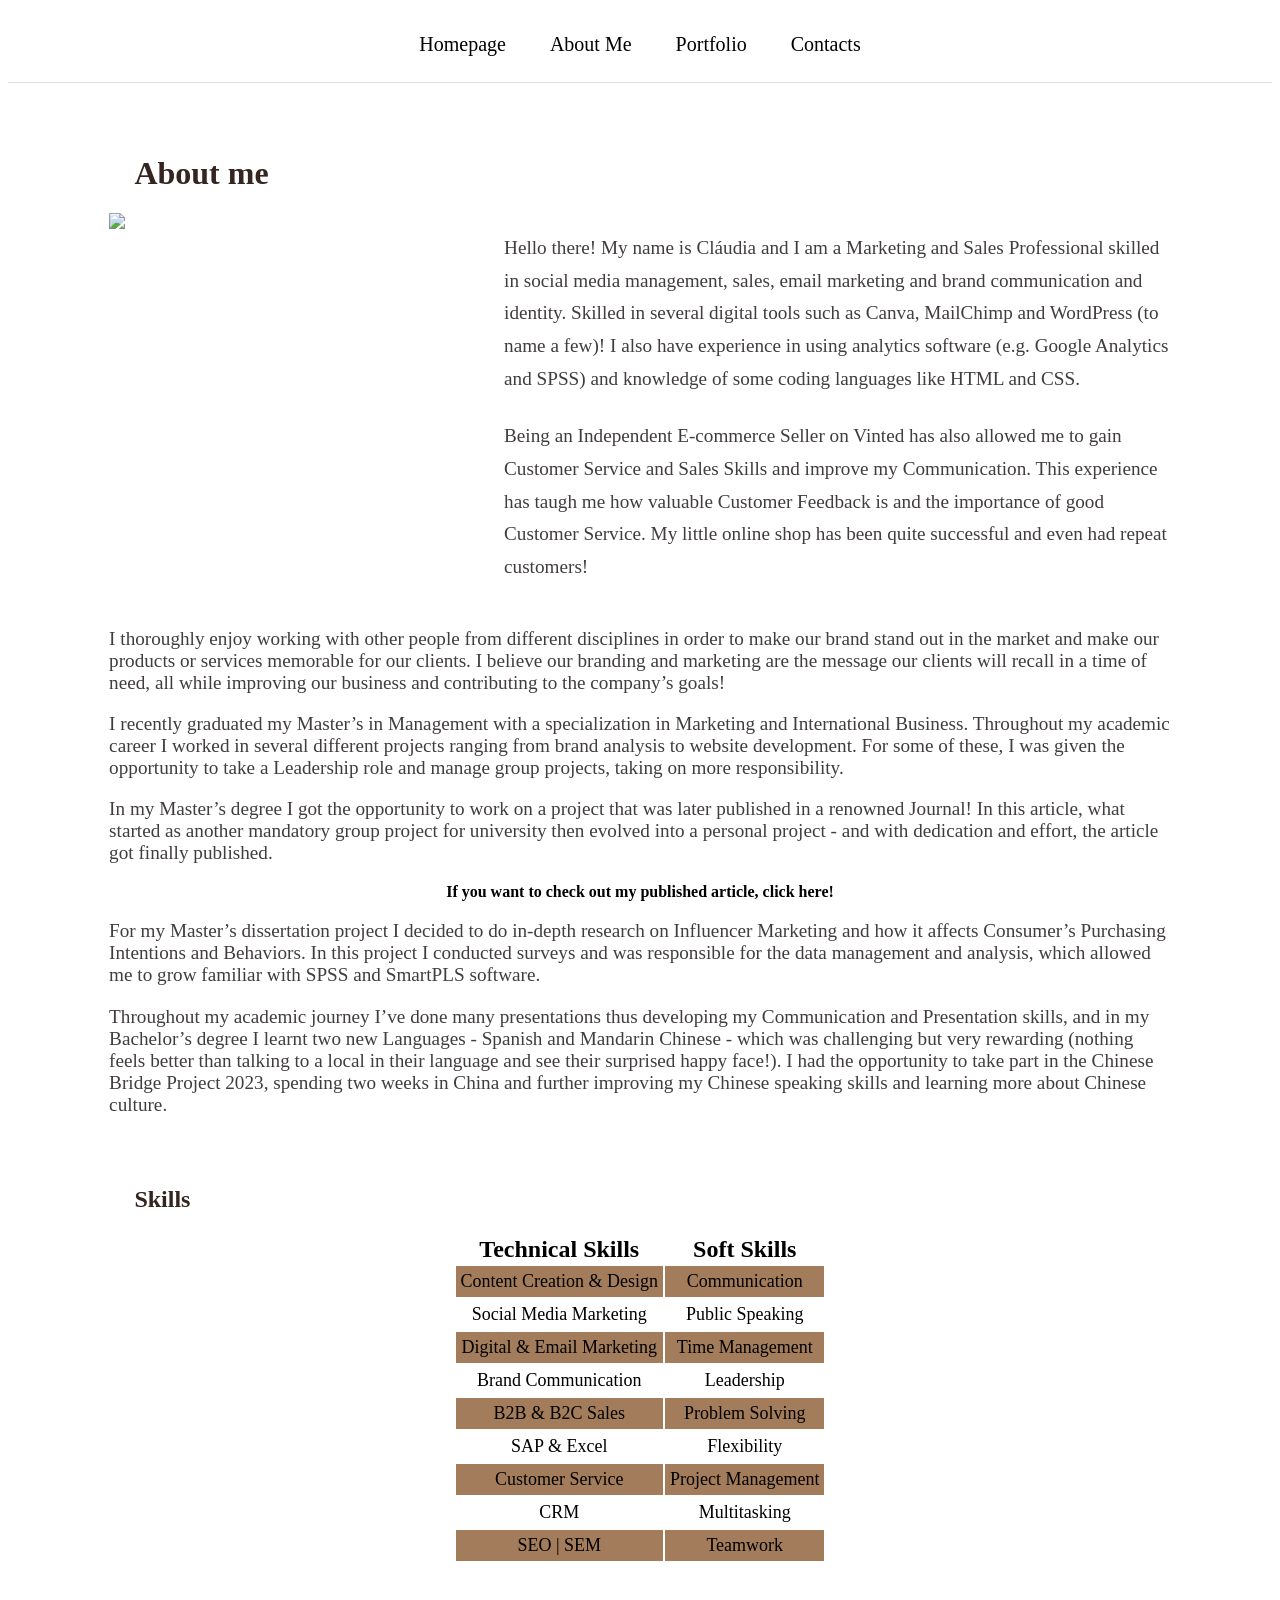
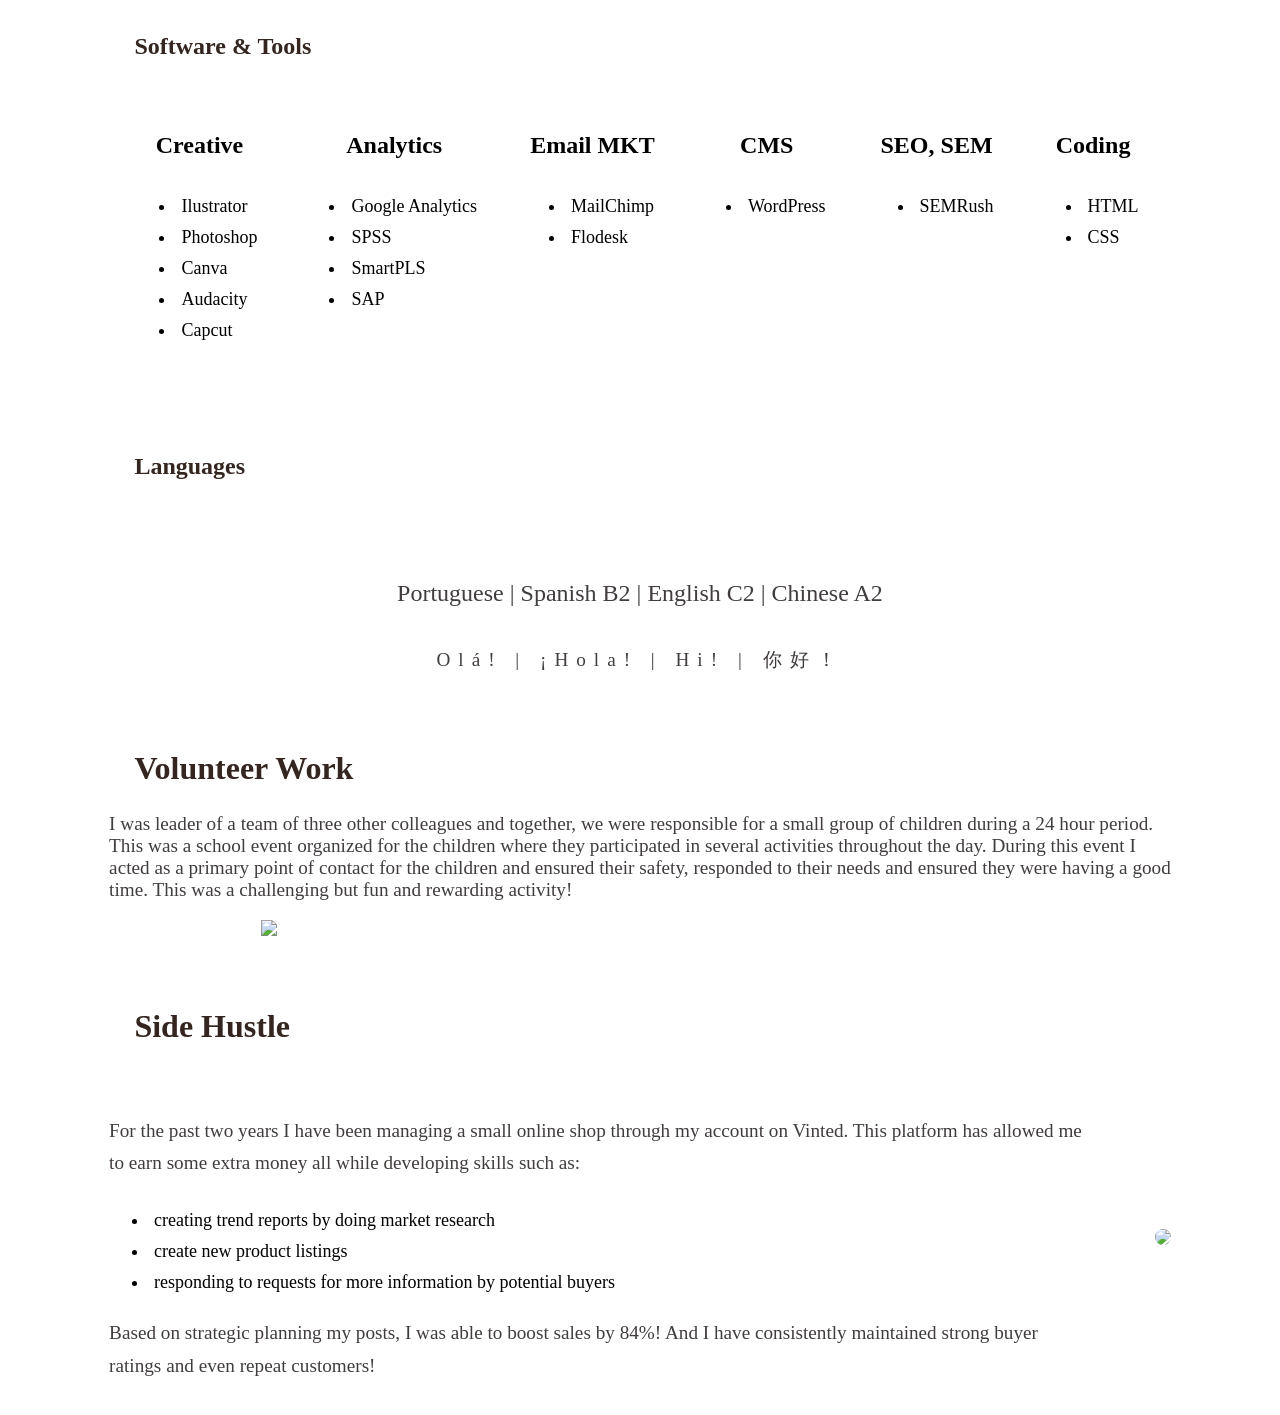
==== about.html @ a83097b9 "HTML" ====
<!DOCTYPE html> 
<html lang="en">

<head>

<meta charset="UTF-8">   
<title>Portfolio</title>
<link rel="stylesheet" href="about.css">
 
</head>

<body>

<header>


<nav>
   
    <a href="index.html">Homepage</a>
    <a href="about.html">About Me</a>
    <a href="portfolio.html">Portfolio</a>
    <a href="contacts.html">Contacts</a>
   
</nav>

</header>

<main> 

<h1> About me </h1>

<section class="about">

<img src="perfil.jpg" class="perfil">

      <div class="text">
    
    <p> Hello there! My name is Cláudia and I am a Marketing and Sales Professional
     skilled in social media management, sales, email marketing and brand
      communication and identity. Skilled in several digital tools such as Canva,
      MailChimp and WordPress (to name a few)! I also have experience in using
      analytics software (e.g. Google Analytics and SPSS) and knowledge of some
     coding languages like HTML and CSS. </p>

    <p>Being an Independent E-commerce Seller on Vinted has also allowed me to
     gain Customer Service and Sales Skills and improve my Communication. This
       experience has taugh me how valuable Customer Feedback is and the
     importance of good Customer Service. My little online shop has been quite
     successful and even had repeat customers! </p>
    </div>

</section>

<section>

    <p> I  thoroughly enjoy working with other people from different disciplines in order to make our brand stand
      out in the market and make our products or services memorable for our clients. I believe our branding
     and marketing are the message our clients will recall in a time of need, all while improving our business
     and contributing to the company’s goals! </p>

 <p>I recently graduated my Master’s in Management with a specialization in Marketing and International
      Business. Throughout my academic career I worked in several different projects ranging from brand
     analysis to website development. For some of these, I was given the opportunity to take a Leadership
     role and manage group projects, taking on more responsibility.</p>

 <p>In my Master’s degree I got the opportunity to work on a project that was later published in a renowned
      Journal!  In this article, what started as another mandatory group project for university then evolved
      into a personal project - and with dedication and effort, the article got finally published. </p>

</section>

<section class="research">

 <h3> If you want to check out my published article, click here! </h3>

 <p>For my Master’s dissertation project I decided to do in-depth research on Influencer Marketing and
     how it affects Consumer’s Purchasing Intentions and Behaviors. In this project I conducted surveys and
     was responsible for the data management and analysis, which allowed me to grow familiar with SPSS
     and SmartPLS software. </p>

 <p>Throughout my academic journey I’ve done many presentations thus developing my Communication
       and Presentation skills, and in my Bachelor’s degree I learnt two new Languages - Spanish and
     Mandarin Chinese - which was challenging but very rewarding (nothing feels better than talking to a
     local in their language and see their surprised happy face!). I had the opportunity to take part in the
     Chinese Bridge Project 2023, spending two weeks in China and further improving my Chinese speaking
     skills and learning more about Chinese culture. </p>

</section>

<h2> Skills </h2>

<section class="skills">

  <table>
    <tr>
        <th> Technical Skills </th>
        <th> Soft Skills </th>
   </tr>

   <tr><td>Content Creation & Design</td>
   <td>Communication </td></tr>

 <tr><td>Social Media Marketing</td>
 <td>Public Speaking </td></tr>

 <tr><td>Digital & Email Marketing </td>
 <td>Time Management </td></tr>

 <tr><td>Brand Communication </td>
 <td>Leadership </td></tr>

 <tr><td>B2B & B2C Sales </td>
 <td>Problem Solving </td></tr>

 <tr><td>SAP & Excel </td>
 <td>Flexibility </td></tr>

 <tr><td>Customer Service </td>
 <td>Project Management </td></tr>

 <tr><td>CRM </td>
 <td>Multitasking </td></tr>

 <tr><td>SEO | SEM </td>
 <td>Teamwork </td></tr>

 </table>
</section>

<h2> Software & Tools</h2>

<section class="skills">

  <div class=list>
    <h4>Creative </h4>
    <ul> 
      <li> Ilustrator</li>
      <li> Photoshop </li>
      <li> Canva</li>
      <li> Audacity </li>
      <li>Capcut </li>
    </ul>
 </div>

 <div class=list>
    <h4>Analytics </h4>
    <ul> 
      <li> Google Analytics</li>
      <li> SPSS  </li>
      <li> SmartPLS</li>
      <li> SAP </li>
    </ul>
 </div>

 <div class=list>
    <h4>Email MKT </h4>
    <ul> 
      <li> MailChimp</li>
      <li> Flodesk  </li>
    </ul>
 </div>

 <div class=list>
    <h4> CMS </h4>
    <ul> 
      <li> WordPress</li>
    </ul>
 </div>

 <div class=list>
    <h4> SEO, SEM </h4>
    <ul> 
      <li> SEMRush</li>
    </ul>
 </div>

 <div class=list>
    <h4> Coding</h4>
    <ul> 
      <li> HTML</li>
      <li> CSS</li>
    </ul>
 </div>

</section>

<h2> Languages</h2>

<section class="languages">

 <p class="language"> Portuguese | Spanish B2 | English C2 | Chinese A2</p>

 <p class="greetings">Olá! | ¡Hola! | Hi! | 你好！</p>

</section>

<section class="Volunteer">
    <h1> Volunteer Work </h1>
    <p>I was leader of a team of three other colleagues and together, we were responsible for a small
   group of children during a 24 hour period. This was a school event organized for the children
   where they participated in several activities throughout the day. During this event I acted as a
   primary point of contact for the children and ensured their safety, responded to their needs and
   ensured they were having a good time. This was a challenging but fun and rewarding activity! </p>

 <img src="volunteering.png" class="volunteering">

</section>


 <h1> Side Hustle </h1>

<section class="side-hustle">
  <div class="text">
    <p>For the past two years I have been managing a
 small online shop through my account on Vinted.
 This platform has allowed me to earn some extra
 money all while developing skills such as:</p>
 <ul> 
      <li> creating trend reports by doing market research </li>
      <li> create new product listings</li>
      <li> responding to requests for more information by potential buyers</li>
    </ul>

    <p>Based on strategic planning my posts, I was able to boost sales by 84%! And I have consistently 
      maintained strong buyer ratings  and even repeat
     customers! </p>

 </div>

 <div class="side_hustle">
  
 <img src="side_hustle.png" class="side_hustle">
 </div>
 

</section>

</main>

<footer>
    
</footer>

</body>

</html>
---- about.css ----
@font-face {
    font-family: "MinhaFonte";
    src: url("../fonts/Bogart-Semibold-trial.ttf") format("truetype");
}

.about{
    display: flex;
    align-items: flex-start;
    gap: 40px;
    padding: 0 8%;
}

.about img{
    width: 270px;
    height: auto;
}

.text{
    flex: 1;
}

.text p{
    padding: 0;
    margin-bottom: 25px;
    line-height: 1.7;
}

.volunteering {
   display: block;
  margin: auto;
  width: 60%;
}

.side-hustle{
    display:flex;
    align-items:center;      
    justify-content:center;  
    gap:60px;               
    margin-top:50px;
}

.text{
    width:20%;
    padding-left: 8%;
}

.side_hustle {
    gap:20px;
    margin-right: 8%;
    margin-bottom: 2%;
}

.side_hustle img{
    width:500px;
    border-radius:10px;
}

nav{
    text-align:center;
    background-color: white;
    padding-top: 2%;
    padding-bottom: 2%;
    border-bottom: 1px solid #ddd;
}

nav a{
    text-decoration:none;
    color:black;
    margin:20px;
    font-size:20px;
     font-family: "Montserrat";
}

body {
    background-color:  white;
}


h1 {
     color: rgb(52, 37, 32);
    font-family: "Montserrat";
    font-size: 200%;
   padding-left: 10%;
   padding-top: 4%;
}

h2 {
   color: rgb(52, 37, 32);
    font-family: "Montserrat";
    font-size: 150%;
   padding-left: 10%;
   padding-top: 4%;
}


h3 {
   color: black;
   font-size: 100%;
   font-family: "Montserrat"; 
   text-align: center;
}


p {
    color: rgb(65, 61, 61);
    font-size: larger;
    font-family: "Montserrat";
    padding-left: 8%;
    padding-right: 8%;
}

.skills{
    width: fit-content;
    margin: 0 auto;
}

th {
    text-align: center;
    font-family: "Montserrat";
    font-size: x-large;
}

tr {
    text-align: center;
    font-size: larger;
    font-family: "Montserrat";
}

tr:nth-child(even) {
  background-color: #a37c5b;
}

td {
    padding: 5px;
    text-align: center;
    font-size: large;
    font-family: "Montserrat";
}

.list {
    display: inline-block;
    vertical-align: top;
    text-align: left;
    margin: 20px;
    width: fit-content;
}

h4 {
    text-align: center;
    font-family: "Montserrat";
    font-size: x-large;
}

li {
     padding: 5px;
    font-size: large;
    font-family: "Montserrat";
}

.languages{
    text-align:center;
    margin-top:100px;
}

.language{
    font-size: x-large;
}

.greetings{
    margin-top:40px;
    letter-spacing:8px;
}
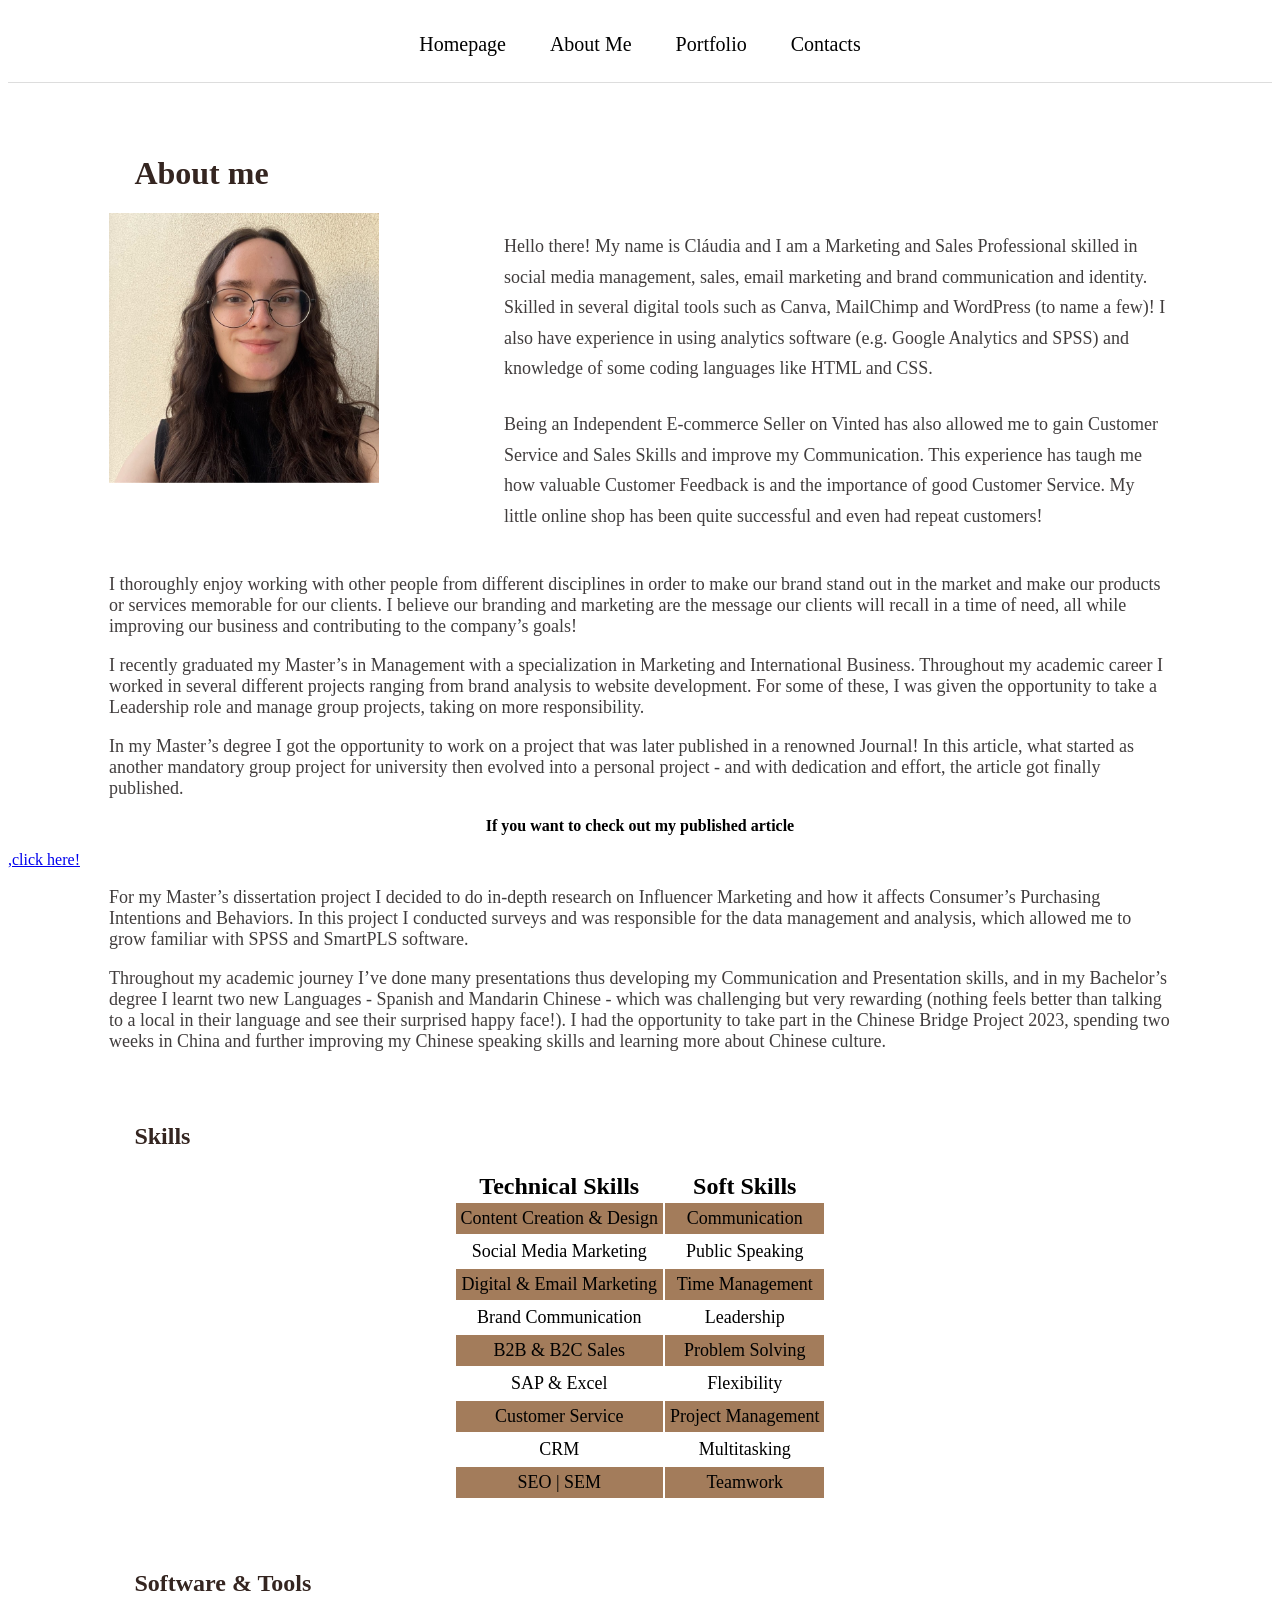
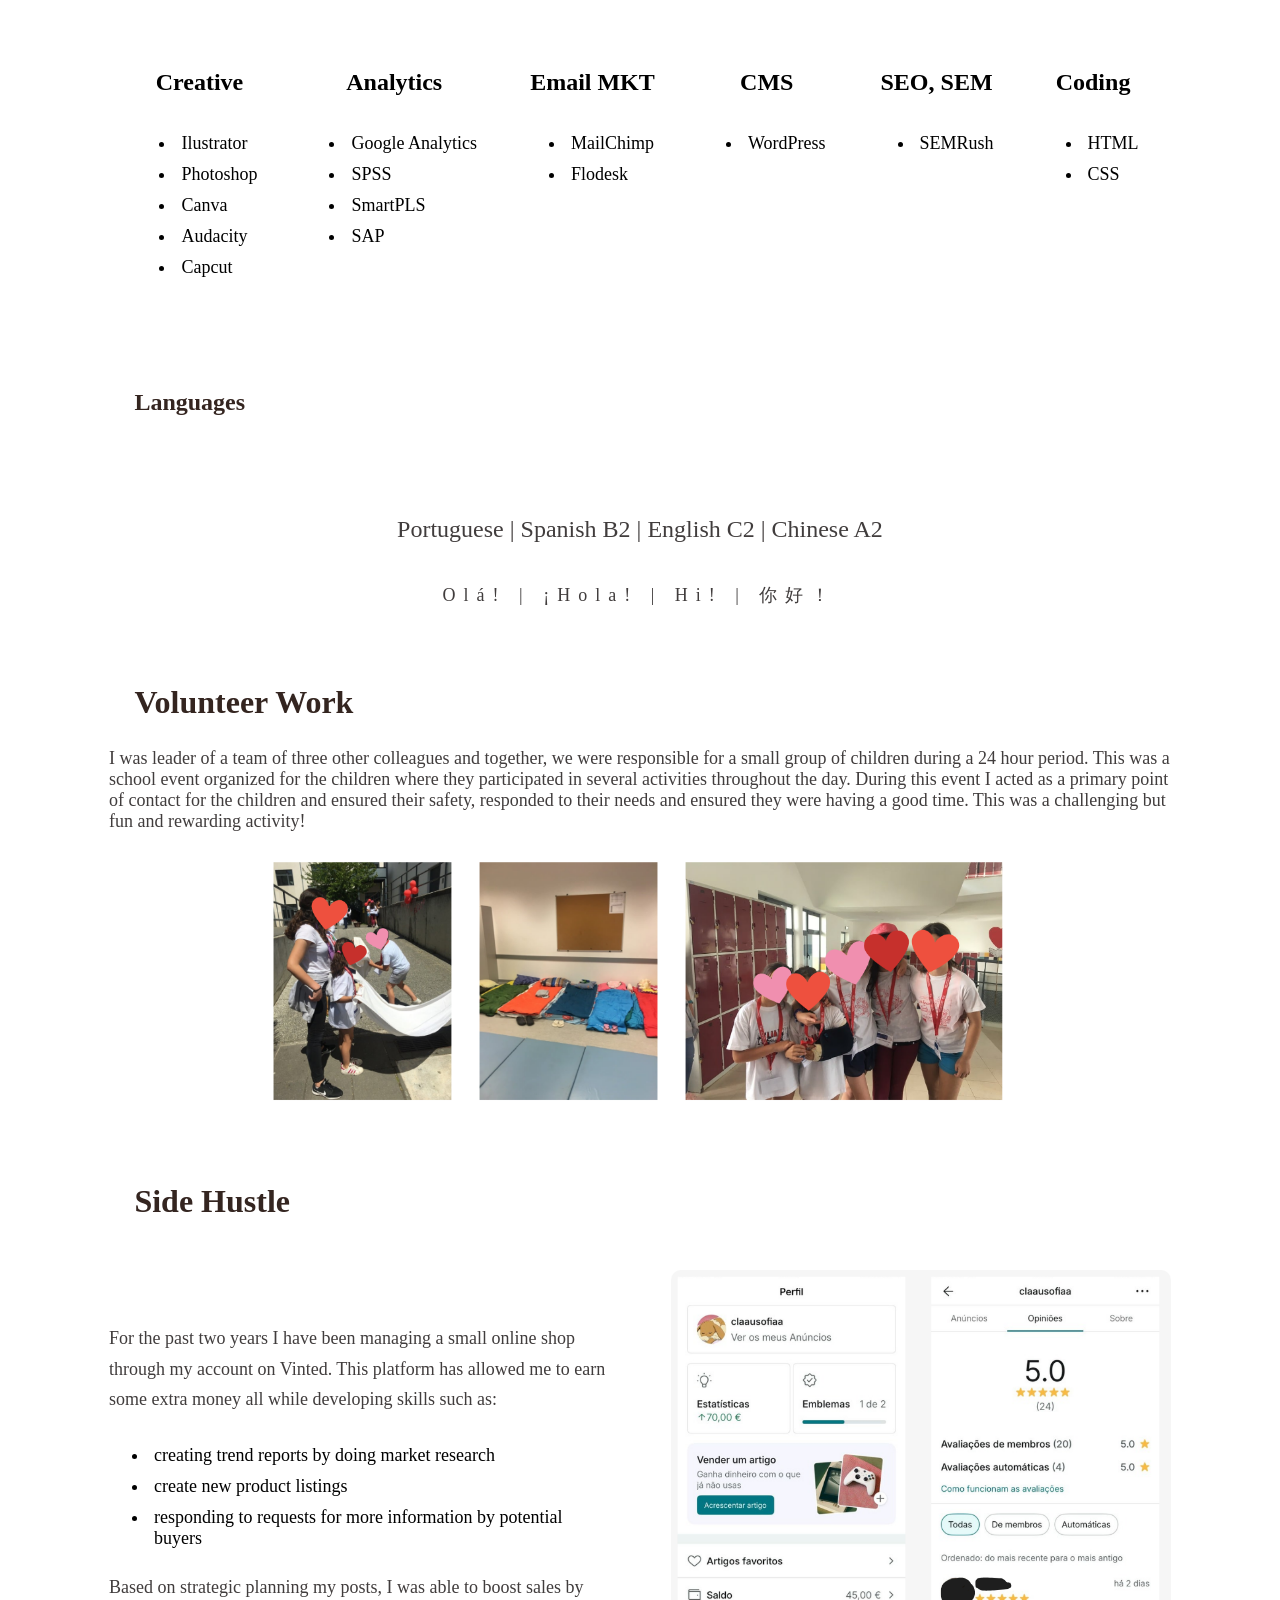
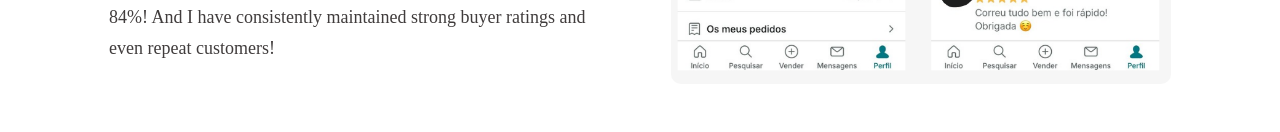
==== commit 3e0794f2: "CSS e HTML" ====
--- a/about.html
+++ b/about.html
@@ -71,7 +71,8 @@
 
 <section class="research">
 
- <h3> If you want to check out my published article, click here! </h3>
+ <h3> If you want to check out my published article </h3>
+ <a href="https://www.emerald.com/jgm/article-abstract/13/3/406/1278402/A-review-of-work-life-balance-in-the-expatriation">,click here!</a>
 
  <p>For my Master’s dissertation project I decided to do in-depth research on Influencer Marketing and
      how it affects Consumer’s Purchasing Intentions and Behaviors. In this project I conducted surveys and
--- a/about.css
+++ b/about.css
@@ -103,7 +103,7 @@
 
 p {
     color: rgb(65, 61, 61);
-    font-size: larger;
+    font-size: large;
     font-family: "Montserrat";
     padding-left: 8%;
     padding-right: 8%;
@@ -170,3 +170,16 @@
     margin-top:40px;
     letter-spacing:8px;
 }
+
+.link {
+    text-align: center;
+}
+
+.link a {
+    color: rgb(65, 61, 61);
+    font-size: large;
+    font-family: "Montserrat";
+    display: block;
+    margin-top: 50px;
+    margin-bottom: 50px;
+}
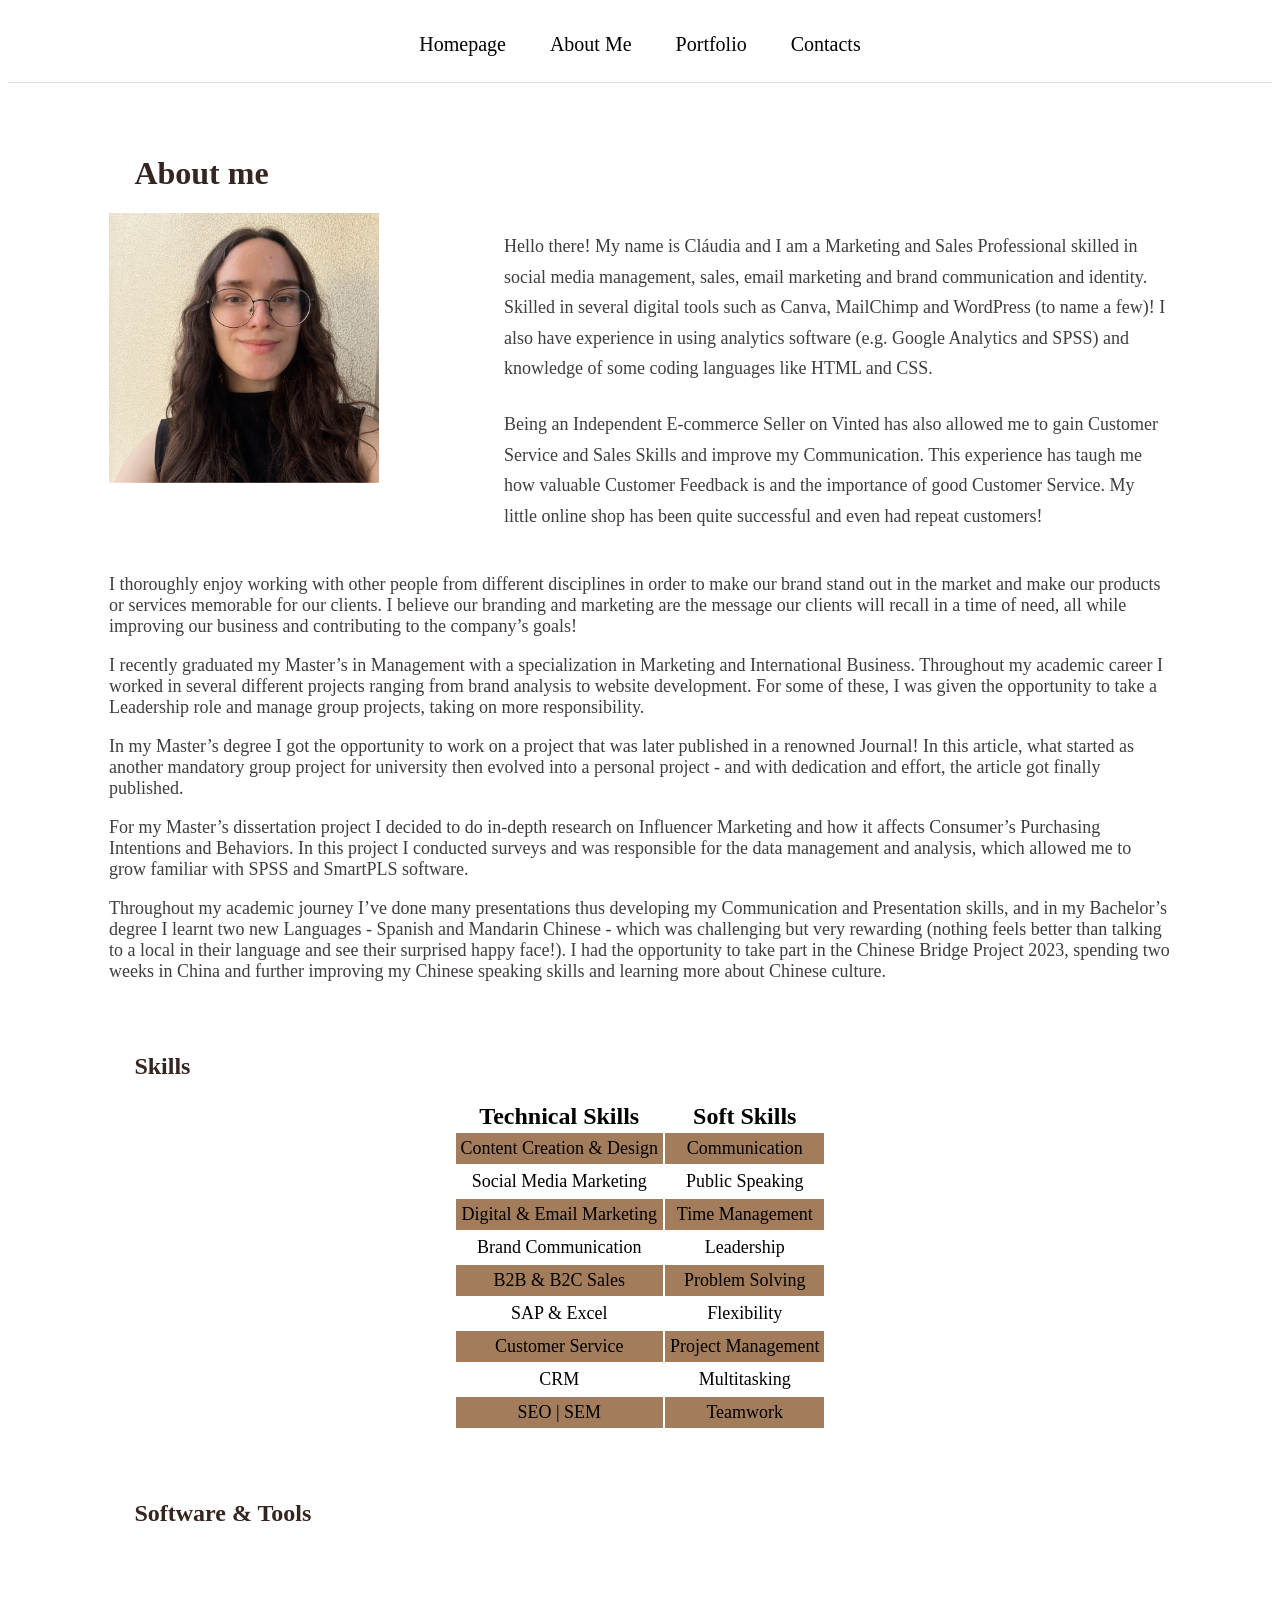
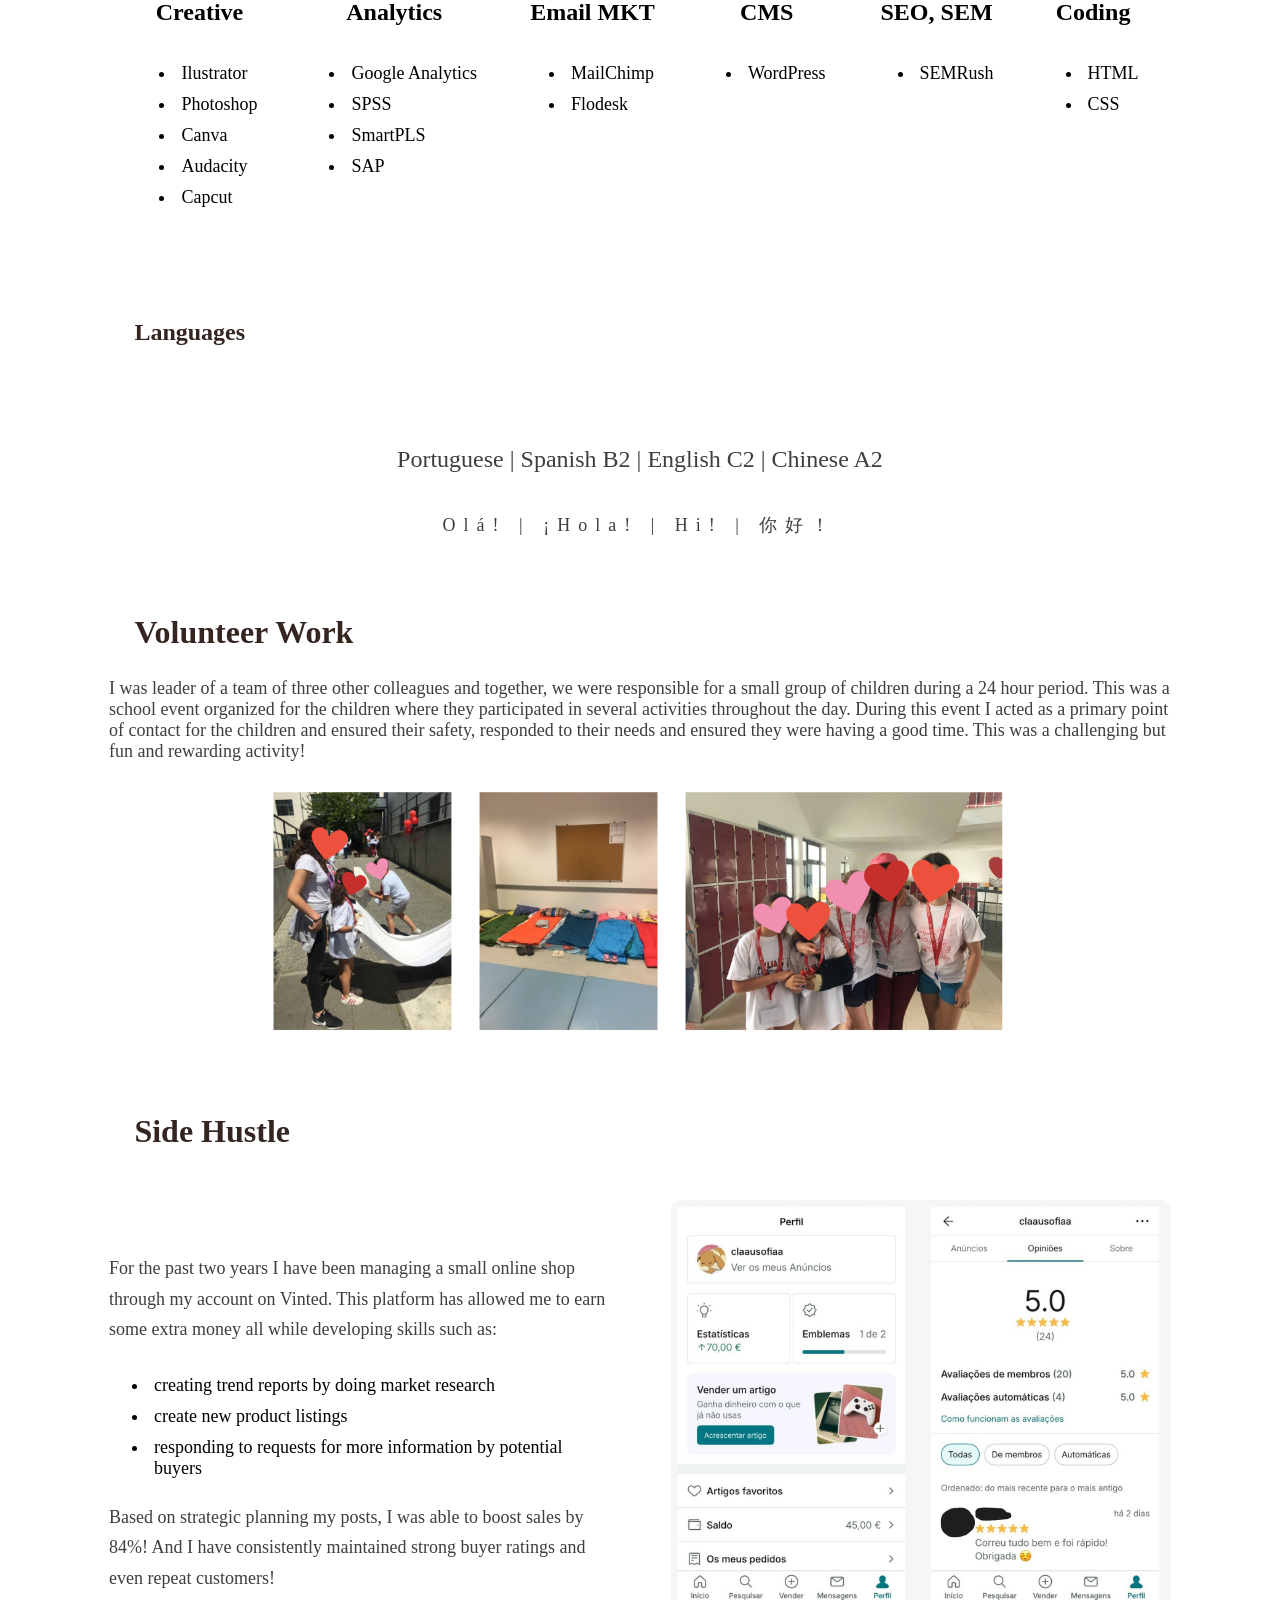
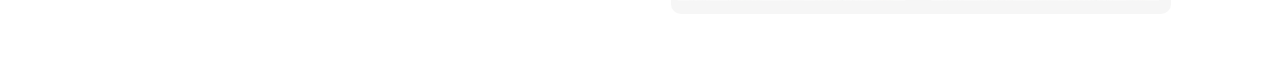
==== commit e8eb3922: "Add files via upload" ====
--- a/about.html
+++ b/about.html
@@ -70,9 +70,6 @@
 </section>
 
 <section class="research">
-
- <h3> If you want to check out my published article </h3>
- <a href="https://www.emerald.com/jgm/article-abstract/13/3/406/1278402/A-review-of-work-life-balance-in-the-expatriation">,click here!</a>
 
  <p>For my Master’s dissertation project I decided to do in-depth research on Influencer Marketing and
      how it affects Consumer’s Purchasing Intentions and Behaviors. In this project I conducted surveys and
